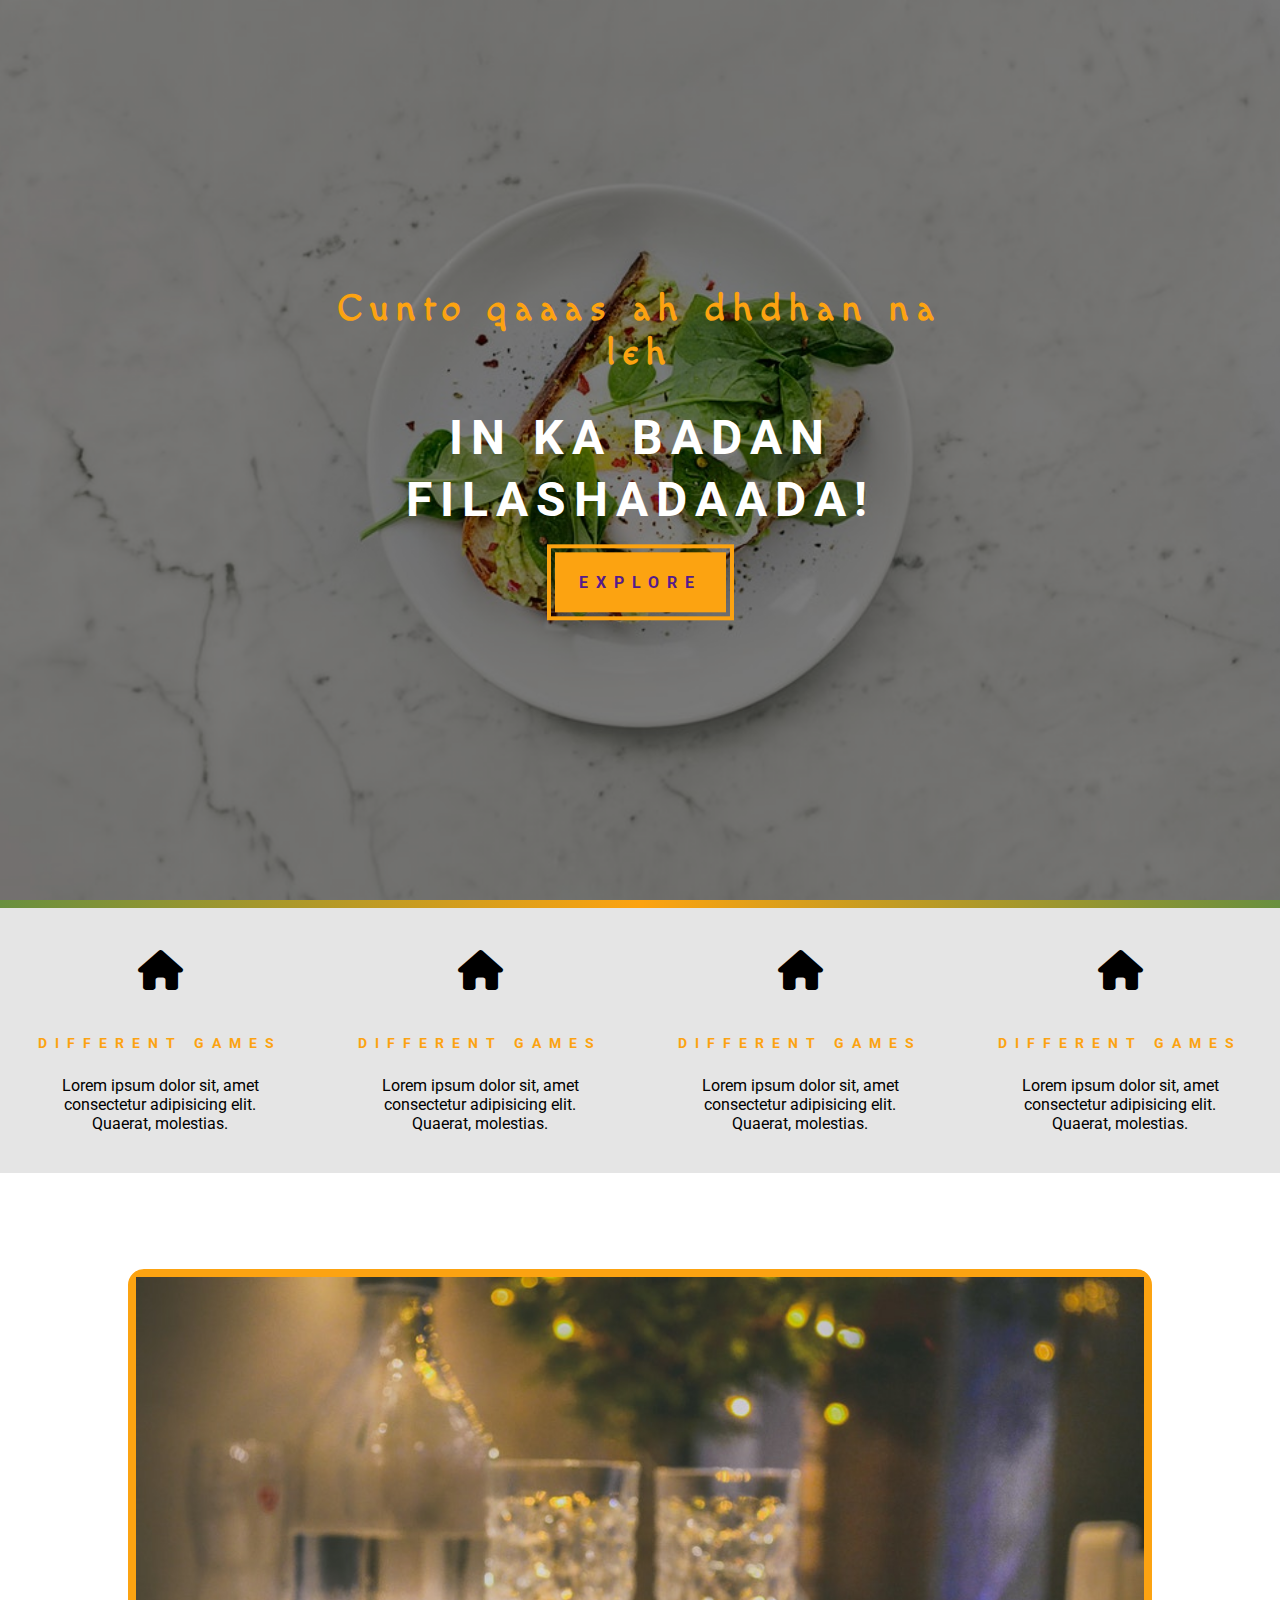
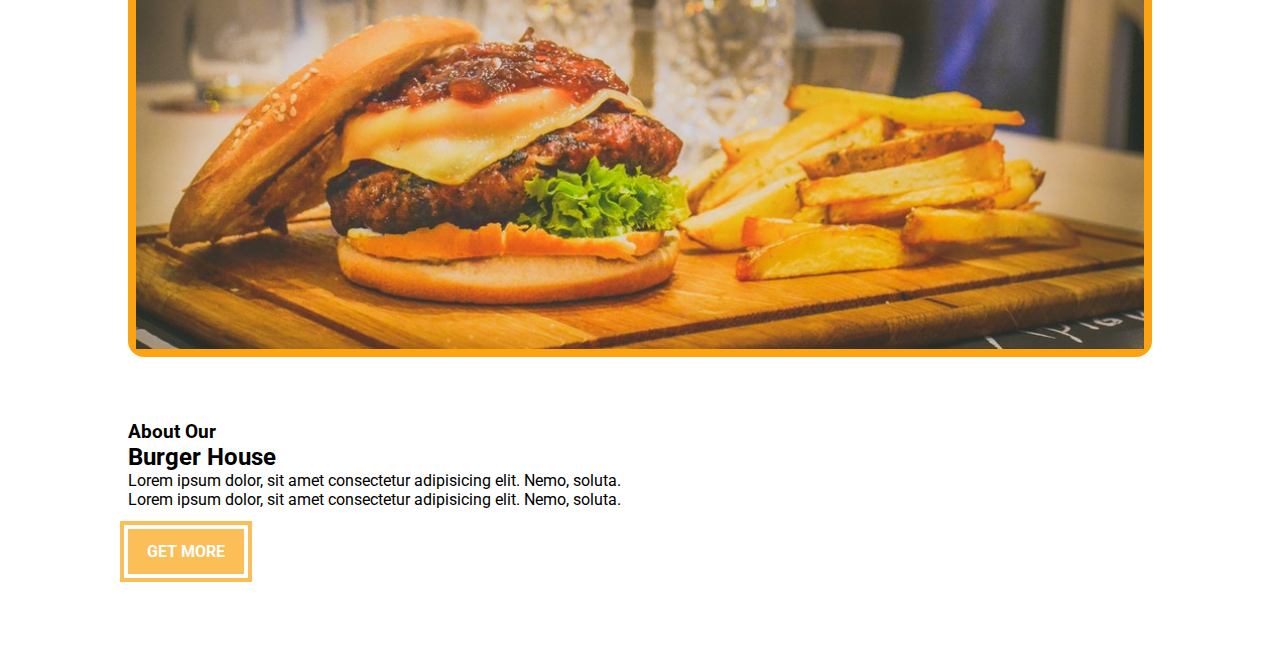
==== index.html @ b0c4e11a "initial commit" ====
<!DOCTYPE html>
<html lang="en">
  <head>
    <meta charset="UTF-8" />
    <meta http-equiv="X-UA-Compatible" content="IE=edge" />
    <meta name="viewport" content="width=device-width, initial-scale=1.0" />
    <title>Burger House</title>

    <!-- font awesome -->
    <link rel="stylesheet" href="fontawesome-free-6.1.1-web/css/all.css" />
    <!-- css link -->
    <link rel="stylesheet" href="style.css" />
  </head>
  <body>
    <!-- header starts -->
    <header class="header">
      <div class="banner">
        <h3 class="banner-subtitle">Cunto qaaas ah dhdhan na leh</h3>
        <h1 class="banner-title">in ka badan filashadaada!</h1>
        <a href="" class="banner-btn">Explore</a>
      </div>
    </header>
    <!-- end of header -->

    <!-- content divider -->
    <div class="content-divider"></div>
    <!-- end of content divider -->

    <!-- specials -->
    <section class="specials clearfix">
      <!-- single special -->
      <article class="special">
        <span class="special-icon">
          <i class="fa fa-home"></i>
        </span>
        <h3 class="special-title">Different Games</h3>
        <p class="special-text">
          Lorem ipsum dolor sit, amet consectetur adipisicing elit. Quaerat,
          molestias.
        </p>
      </article>
      <!-- end of single special -->
      <!-- single special -->
      <article class="special">
        <span class="special-icon">
          <i class="fa fa-home"></i>
        </span>
        <h3 class="special-title">Different Games</h3>
        <p class="special-text">
          Lorem ipsum dolor sit, amet consectetur adipisicing elit. Quaerat,
          molestias.
        </p>
      </article>
      <!-- end of single special -->

      <!-- single special -->
      <article class="special">
        <span class="special-icon">
          <i class="fa fa-home"></i>
        </span>
        <h3 class="special-title">Different Games</h3>
        <p class="special-text">
          Lorem ipsum dolor sit, amet consectetur adipisicing elit. Quaerat,
          molestias.
        </p>
      </article>
      <!-- end of single special -->
      <!-- single special -->
      <article class="special">
        <span class="special-icon">
          <i class="fa fa-home"></i>
        </span>
        <h3 class="special-title">Different Games</h3>
        <p class="special-text">
          Lorem ipsum dolor sit, amet consectetur adipisicing elit. Quaerat,
          molestias.
        </p>
      </article>
      <!-- end of single special -->
    </section>
    <!-- end of specials -->
    <!-- about -->
    <section class="about">
      <div class="section-center clearfix">
        <!-- first column -->
        <article class="about-img">
          <div class="about-picture-container">
            <img src="./images/about-bcg.jpg" alt="Burger" class="about-picture" />
          </div>
        </article>
        <!-- first column ends here -->
        <!-- second column -->
        <article class="about-info">
          <!-- section title -->
          <div>
            <h3 class="section-subtitle">About Our</h3>
            <h2 class="section-title">Burger House</h2>
          </div>
          <!-- end of section title -->
          <p class="about-text">
            Lorem ipsum dolor, sit amet consectetur adipisicing elit. Nemo,
            soluta.
          </p>
          <p class="about-text">
            Lorem ipsum dolor, sit amet consectetur adipisicing elit. Nemo,
            soluta.
          </p>
          <a href="about.html" class="main-btn">Get More</a>
        </article>
      </div>
    </section>
    <!-- end of about  -->
  </body>
</html>
---- style.css ----
@import url("https://fonts.googleapis.com/css2?family=Macondo&family=Roboto:wght@300&display=swap");

* {
  margin: 0;
  padding: 0;
  box-sizing: border-box;
}
:root {
  --macondoText: "Macondo", cursive;
  --robotoText: "Roboto", sans-serif;
  --primaryColor: #698f3f;
  --secondaryColor: #fca311;
  --mainDark: #3a3e3b;
  --mainWhite: #fff;
  --mainGrey: #e5e5e5;
  --mainTransition: all 0.3s ease-in-out;
  --letterSpacing: 0.5rem;
}
body {
  font-family: var(--robotoText);
}
/* helper classes */
a {
  text-decoration: none;
}
.text-white {
  color: var(--mainWhite);
}
.text-center {
  text-align: center;
}
.text-primary {
  color: var(--primaryColor);
}
/* end of helper classes */

/* clearfix */
.clearfix::before,
.clearfix::after {
  content: "";
  clear: both;
  display: table;
}
/* end of clearfix */
.header {
  background: linear-gradient(rgba(0, 0, 0, 0.5), rgba(0, 0, 0, 0.5)),
    url("./images/main-bcg.jpg") center/cover no-repeat fixed;
  min-height: 100vh;
  position: relative;
}
.banner {
  position: absolute;
  top: 50%;
  left: 50%;
  text-align: center;
  transform: translate(-50%, -50%);
  letter-spacing: var(--letterSpacing);
}

.banner-subtitle {
  font-size: 2.3rem;
  font-family: var(--macondoText);
  color: var(--secondaryColor);
  /* animation */
  animation: slideFromRight 5s ease-in-out 1;
}
.banner-title {
  text-transform: uppercase;
  font-size: 3rem;
  color: var(--mainWhite);
  margin-top: 2rem;
  line-height: 1.3;
  /* animation */
  animation: slideFromLeft 5s ease-in-out 1;
}

.main-btn,
.banner-btn {
  display: inline-block;
  background: var(--secondaryColor);
  padding: 0.8rem 1.2rem;
  text-transform: uppercase;
  font-weight: bold;
  outline: 0.3rem solid var(--secondaryColor);
  outline-offset: 4px;
  transition: var(--mainTransition);
  margin-top : 20px;
}

.main-btn,
.banner-btn:hover {
  color: var(--mainWhite);
  opacity: 0.7;
}
.banner-btn {
  padding: 1.3rem 1.5rem;
  margin-top: 20px;
  animation: show 5s ease-in-out 1;
}

/* animation */
@keyframes show {
  0% {
    transform: scale(2);
    opacity: 0;
  }
  100% {
    transform: scale(1);
    opacity: 1;
  }
}
@keyframes slideFromRight {
  0% {
    transform: translateX(1000px);
  }
  50% {
    transform: translateX(-200px);
  }
  75% {
    transform: translateX(50px);
  }
  100% {
    transform: translateX(0px);
  }
}
@keyframes slideFromLeft {
  0% {
    transform: translateX(-1000px);
  }
  50% {
    transform: translateX(200px);
  }
  75% {
    transform: translateX(-50px);
  }
  100% {
    transform: translateX(0px);
  }
}
/* end of animation */

/* content divider*/
.content-divider {
  height: 0.5rem;
  background: linear-gradient(
    to left,
    var(--primaryColor),
    var(--secondaryColor),
    var(--primaryColor)
  );
}
/* end of content divider*/

/* Specials */
.specials {
  background: var(--mainGrey);
}
.special {
  padding: 2.5rem 0;
  text-align: center;
  transition: var(--mainTransition);
}
.special-icon {
  font-size: 2.5rem;
  margin-bottom: 2.5rem;
  display: inline-block;
  transition: var(--mainTransition);
}
.special-title {
  font-size: 0.9rem;
  font-weight: bold;
  text-transform: uppercase;
  letter-spacing: var(--letterSpacing);
  margin-bottom: 1.5rem;
  color: var(--secondaryColor);
  transition: var(--mainTransition);
}
.special-text {
  max-width: 13rem;
  margin: 0 auto;
  transition: var(--mainTransition);
}
.special:hover {
  background: var(--secondaryColor);
}
.special:hover .special-title {
  color: var(--mainWhite);
}
.special:hover .special-icon {
  transform: translateY(-5px);
}
@media screen and (min-width: 576px) {
  .special {
    width: 50%;
    float: left;
  }
}
@media screen and (min-width: 1200px) {
  .special {
    width: 25%;
  }
}
/* end of Specials */

/* about */
.section-center {
  padding: 4rem 0;
  width: 80vw;
  max-width: 1170px;
  margin: 0 auto;
}
.about-img,.about-info {
  padding: 2rem 0;
}
.about-picture-container {
  background: var(--secondaryColor);
  border: 0.5rem solid var(--secondaryColor);
  border-radius: 1rem;
}
.about-picture {
  width: 100%;
  display: block;
}

/* end of about */
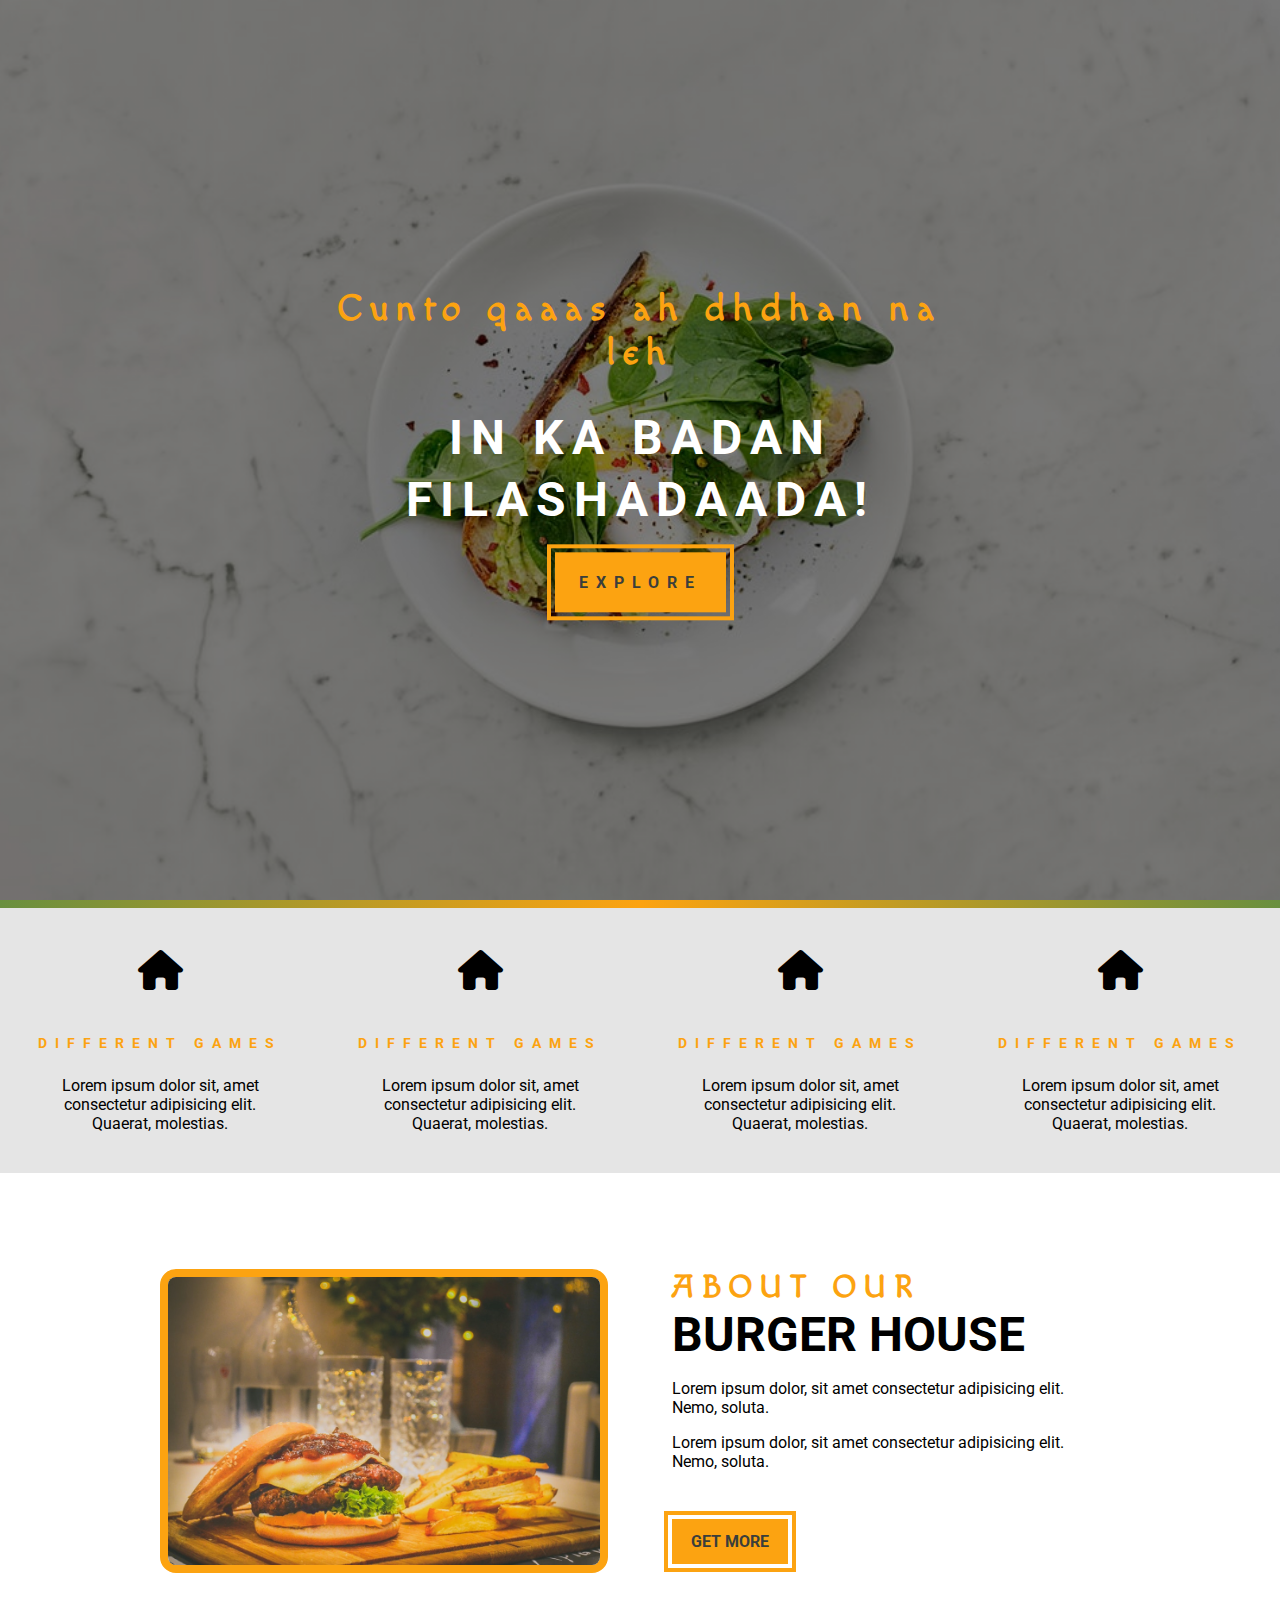
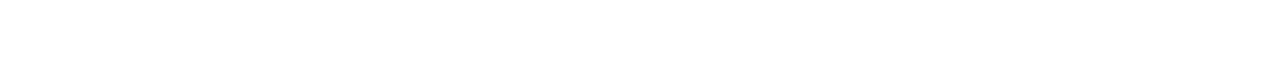
==== commit f42dd770: "solved about btn hover" ====
--- a/index.html
+++ b/index.html
@@ -105,7 +105,7 @@
             Lorem ipsum dolor, sit amet consectetur adipisicing elit. Nemo,
             soluta.
           </p>
-          <a href="about.html" class="main-btn">Get More</a>
+          <a href="#" class="main-btn">Get More</a>
         </article>
       </div>
     </section>
--- a/style.css
+++ b/style.css
@@ -80,14 +80,16 @@
   background: var(--secondaryColor);
   padding: 0.8rem 1.2rem;
   text-transform: uppercase;
+  color: var(--mainDark);
   font-weight: bold;
   outline: 0.3rem solid var(--secondaryColor);
   outline-offset: 4px;
-  transition: var(--mainTransition);
-  margin-top : 20px;
-}
-
-.main-btn,
+  cursor: pointer;
+  margin-top : 2rem;
+  transition: var(--mainTransition);
+}
+
+.main-btn:hover,
 .banner-btn:hover {
   color: var(--mainWhite);
   opacity: 0.7;
@@ -216,10 +218,39 @@
   background: var(--secondaryColor);
   border: 0.5rem solid var(--secondaryColor);
   border-radius: 1rem;
+  overflow: hidden;
 }
 .about-picture {
   width: 100%;
   display: block;
-}
-
+  transition: var(--mainTransition);
+}
+.about-picture-container:hover .about-picture{
+  opacity: 0.7;
+  transform: scale(1.2);
+  
+}
+.section-subtitle {
+  font-size: 2rem;
+  font-family: var(--macondoText);
+  letter-spacing: var(--letterSpacing);
+  text-transform: uppercase;
+  color: var(--secondaryColor); 
+}
+.section-title {
+  font-size: 3rem;
+  text-transform: uppercase;
+}
+.about-text {
+  margin: 1rem 0;
+  max-width: 26rem;
+}
+@media screen and (min-width:992px) {
+  .about-img,.about-info {
+    float: left;
+    width: 50%;
+    padding: 2rem;
+  }
+
+}
 /* end of about */
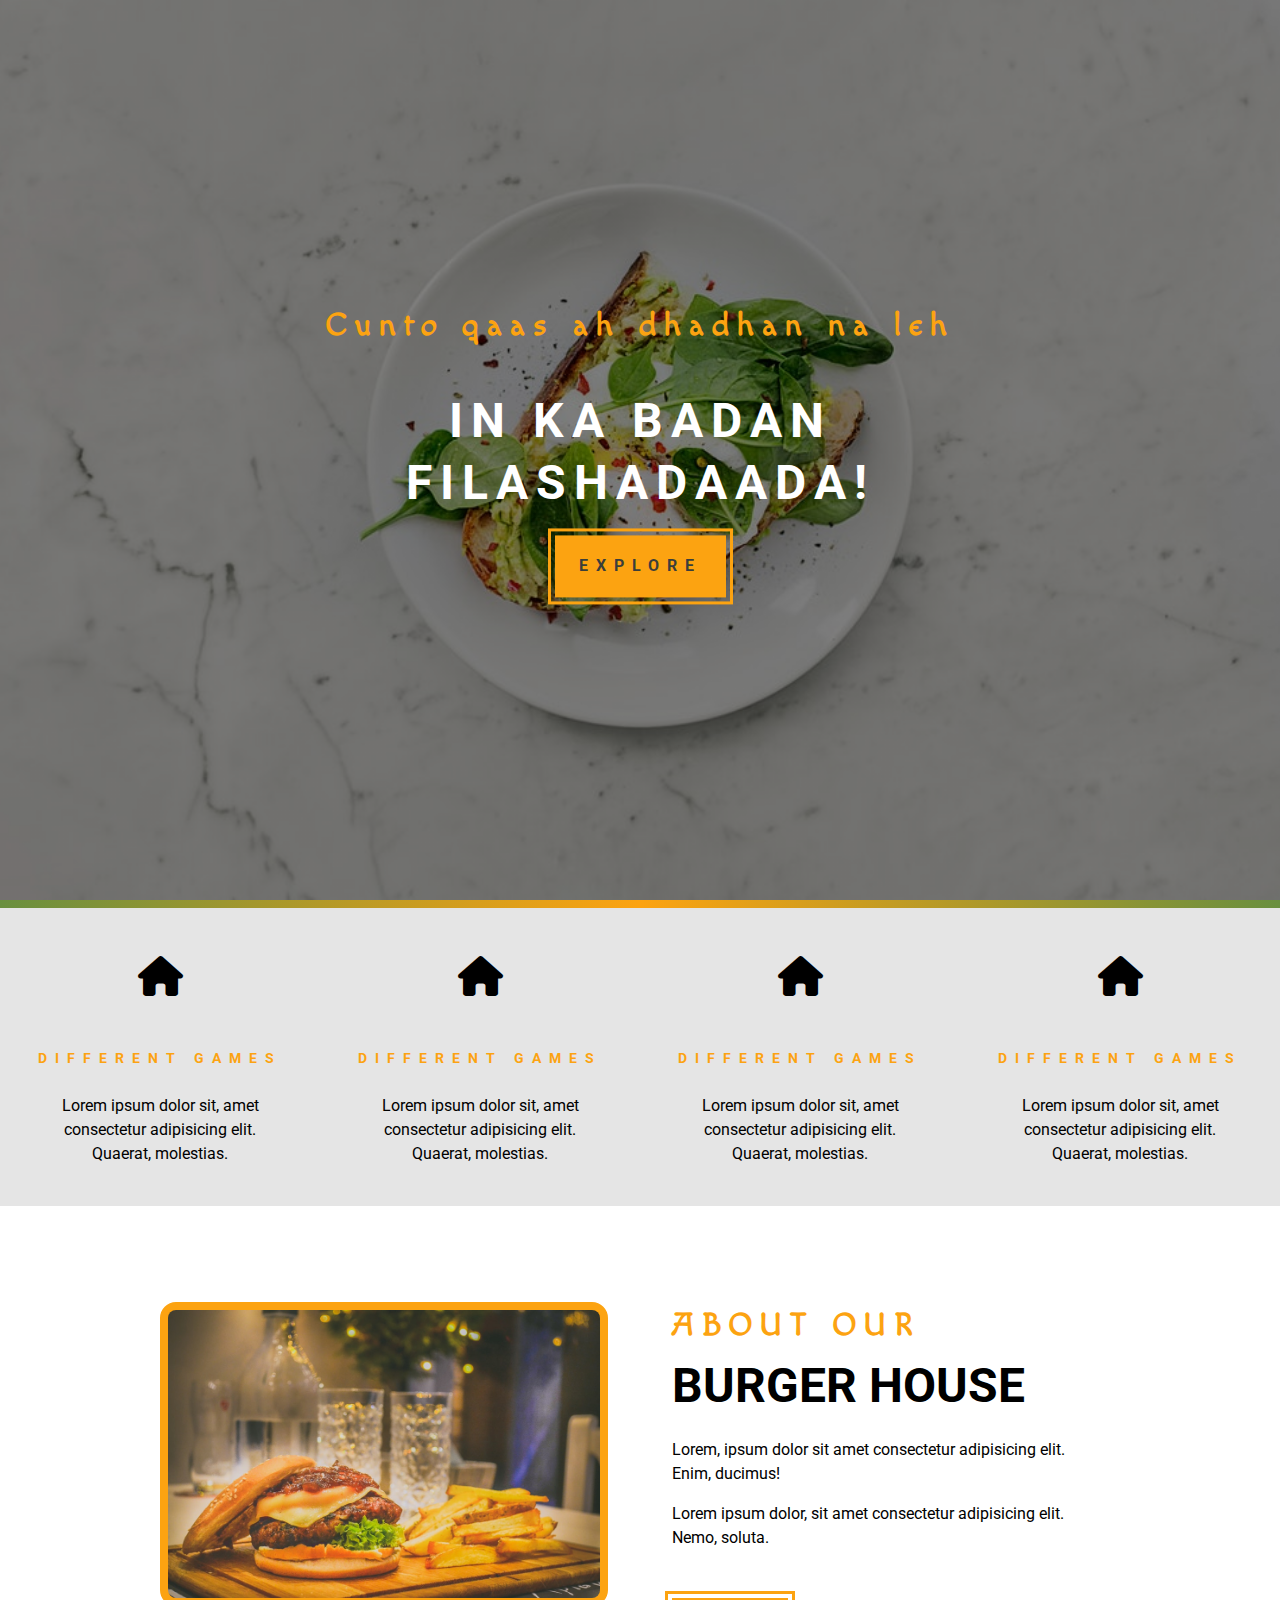
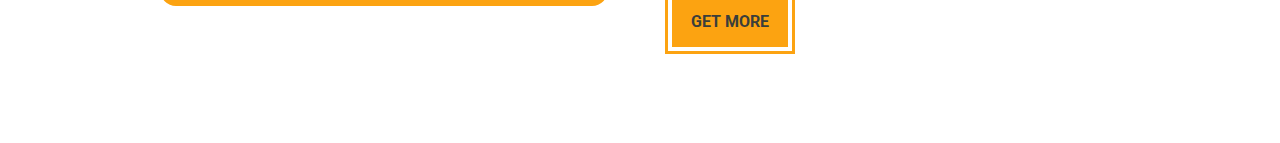
==== commit 3129710f: "fixed some previews" ====
--- a/index.html
+++ b/index.html
@@ -15,7 +15,7 @@
     <!-- header starts -->
     <header class="header">
       <div class="banner">
-        <h3 class="banner-subtitle">Cunto qaaas ah dhdhan na leh</h3>
+        <h3 class="banner-subtitle">Cunto qaas ah dhadhan na leh</h3>
         <h1 class="banner-title">in ka badan filashadaada!</h1>
         <a href="" class="banner-btn">Explore</a>
       </div>
@@ -98,8 +98,7 @@
           </div>
           <!-- end of section title -->
           <p class="about-text">
-            Lorem ipsum dolor, sit amet consectetur adipisicing elit. Nemo,
-            soluta.
+            Lorem, ipsum dolor sit amet consectetur adipisicing elit. Enim, ducimus!
           </p>
           <p class="about-text">
             Lorem ipsum dolor, sit amet consectetur adipisicing elit. Nemo,
--- a/style.css
+++ b/style.css
@@ -18,6 +18,7 @@
 }
 body {
   font-family: var(--robotoText);
+  line-height: 1.5;
 }
 /* helper classes */
 a {
@@ -58,7 +59,7 @@
 }
 
 .banner-subtitle {
-  font-size: 2.3rem;
+  font-size: 2rem;
   font-family: var(--macondoText);
   color: var(--secondaryColor);
   /* animation */
@@ -68,7 +69,7 @@
   text-transform: uppercase;
   font-size: 3rem;
   color: var(--mainWhite);
-  margin-top: 2rem;
+  margin-top: 2.5rem;
   line-height: 1.3;
   /* animation */
   animation: slideFromLeft 5s ease-in-out 1;
@@ -82,7 +83,7 @@
   text-transform: uppercase;
   color: var(--mainDark);
   font-weight: bold;
-  outline: 0.3rem solid var(--secondaryColor);
+  outline: 0.2rem solid var(--secondaryColor);
   outline-offset: 4px;
   cursor: pointer;
   margin-top : 2rem;
@@ -95,7 +96,7 @@
   opacity: 0.7;
 }
 .banner-btn {
-  padding: 1.3rem 1.5rem;
+  padding: 1.2rem 1.5rem;
   margin-top: 20px;
   animation: show 5s ease-in-out 1;
 }
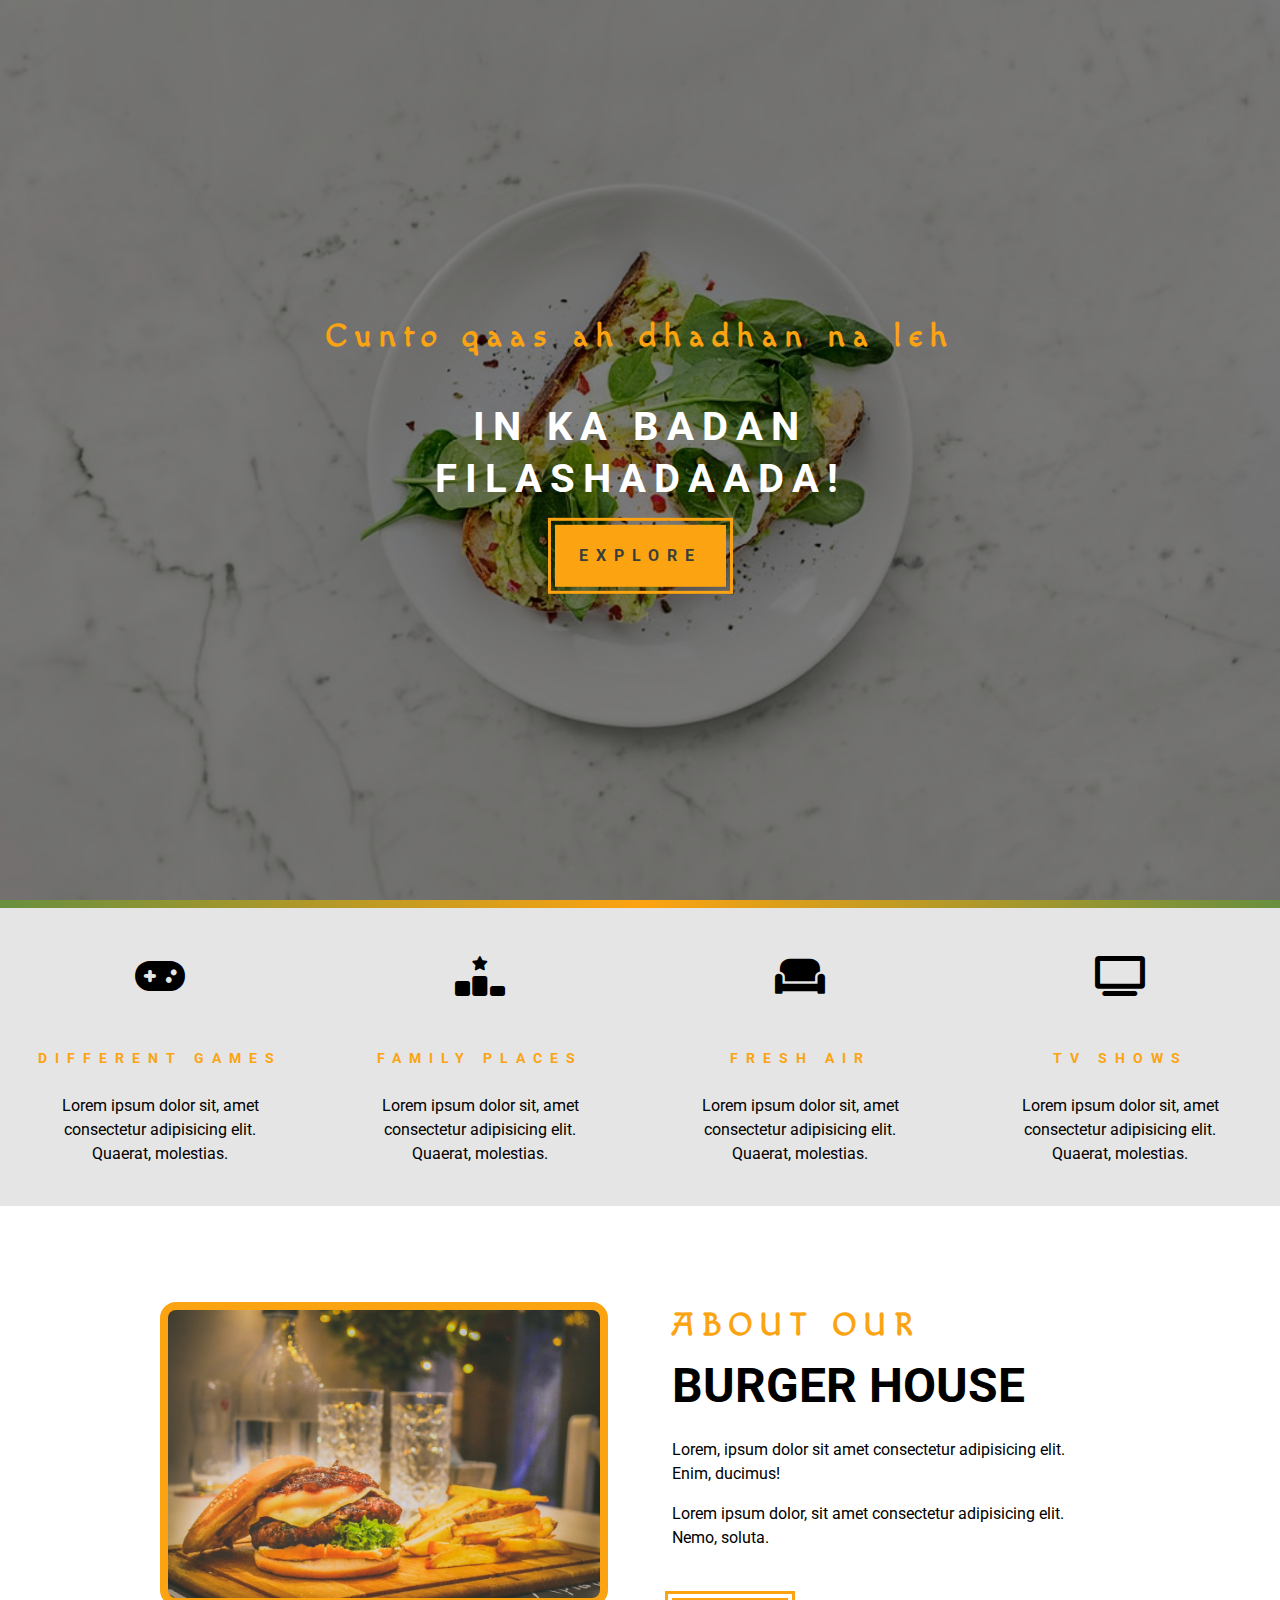
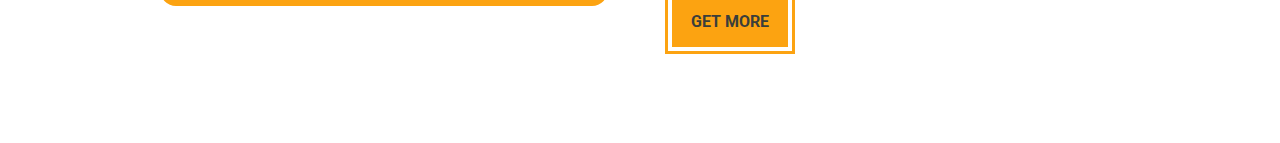
==== commit f8b0101e: "changed Specials icons" ====
--- a/index.html
+++ b/index.html
@@ -31,7 +31,7 @@
       <!-- single special -->
       <article class="special">
         <span class="special-icon">
-          <i class="fa fa-home"></i>
+          <i class="fa-solid fa-gamepad"></i>
         </span>
         <h3 class="special-title">Different Games</h3>
         <p class="special-text">
@@ -43,9 +43,9 @@
       <!-- single special -->
       <article class="special">
         <span class="special-icon">
-          <i class="fa fa-home"></i>
+          <i class="fa-solid fa-ranking-star"></i>
         </span>
-        <h3 class="special-title">Different Games</h3>
+        <h3 class="special-title">Family Places</h3>
         <p class="special-text">
           Lorem ipsum dolor sit, amet consectetur adipisicing elit. Quaerat,
           molestias.
@@ -56,9 +56,9 @@
       <!-- single special -->
       <article class="special">
         <span class="special-icon">
-          <i class="fa fa-home"></i>
+         <i class="fa-solid fa-couch"></i>
         </span>
-        <h3 class="special-title">Different Games</h3>
+        <h3 class="special-title">Fresh Air</h3>
         <p class="special-text">
           Lorem ipsum dolor sit, amet consectetur adipisicing elit. Quaerat,
           molestias.
@@ -68,9 +68,9 @@
       <!-- single special -->
       <article class="special">
         <span class="special-icon">
-          <i class="fa fa-home"></i>
+         <i class="fa-solid fa-tv"></i>
         </span>
-        <h3 class="special-title">Different Games</h3>
+        <h3 class="special-title">Tv Shows</h3>
         <p class="special-text">
           Lorem ipsum dolor sit, amet consectetur adipisicing elit. Quaerat,
           molestias.
--- a/style.css
+++ b/style.css
@@ -67,7 +67,7 @@
 }
 .banner-title {
   text-transform: uppercase;
-  font-size: 3rem;
+  font-size: 2.5rem;
   color: var(--mainWhite);
   margin-top: 2.5rem;
   line-height: 1.3;
@@ -86,7 +86,7 @@
   outline: 0.2rem solid var(--secondaryColor);
   outline-offset: 4px;
   cursor: pointer;
-  margin-top : 2rem;
+  margin-top: 2rem;
   transition: var(--mainTransition);
 }
 
@@ -212,7 +212,8 @@
   max-width: 1170px;
   margin: 0 auto;
 }
-.about-img,.about-info {
+.about-img,
+.about-info {
   padding: 2rem 0;
 }
 .about-picture-container {
@@ -226,17 +227,16 @@
   display: block;
   transition: var(--mainTransition);
 }
-.about-picture-container:hover .about-picture{
+.about-picture-container:hover .about-picture {
   opacity: 0.7;
   transform: scale(1.2);
-  
 }
 .section-subtitle {
   font-size: 2rem;
   font-family: var(--macondoText);
   letter-spacing: var(--letterSpacing);
   text-transform: uppercase;
-  color: var(--secondaryColor); 
+  color: var(--secondaryColor);
 }
 .section-title {
   font-size: 3rem;
@@ -246,12 +246,12 @@
   margin: 1rem 0;
   max-width: 26rem;
 }
-@media screen and (min-width:992px) {
-  .about-img,.about-info {
+@media screen and (min-width: 992px) {
+  .about-img,
+  .about-info {
     float: left;
     width: 50%;
     padding: 2rem;
   }
-
 }
 /* end of about */
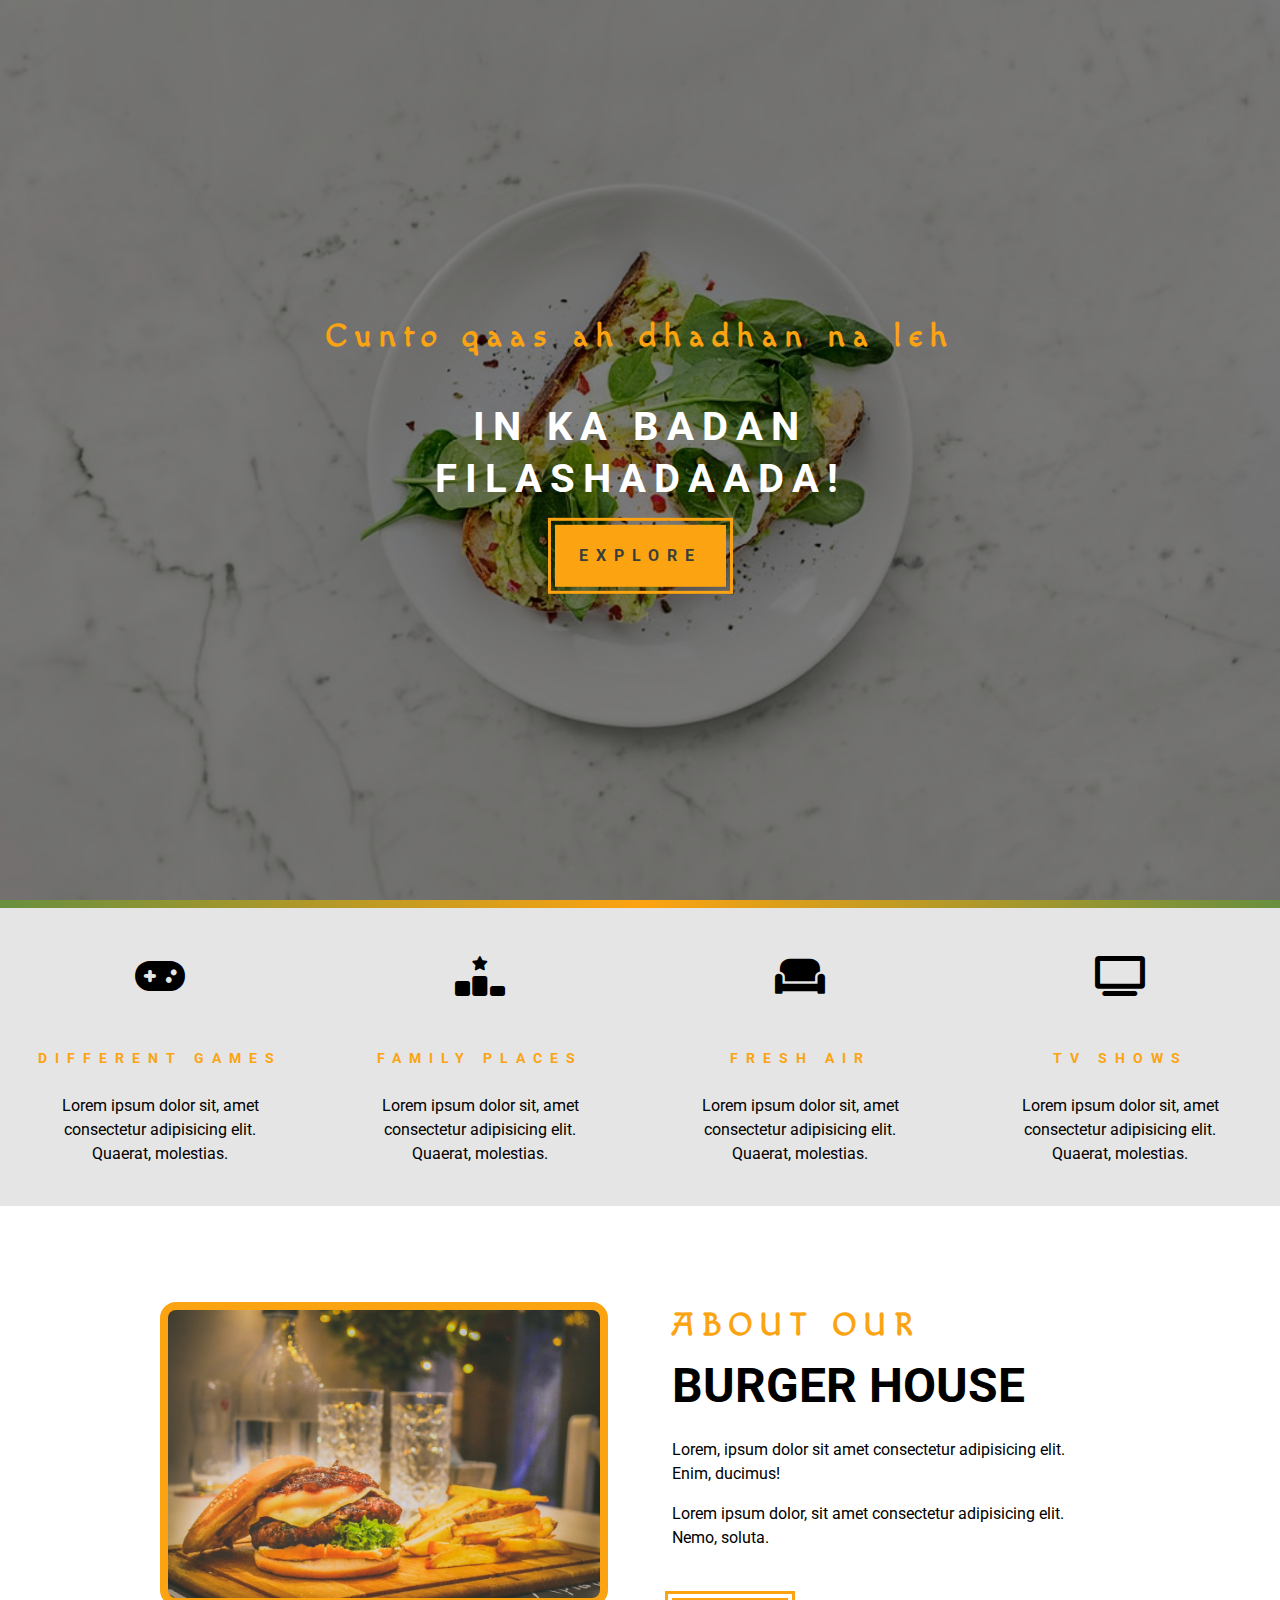
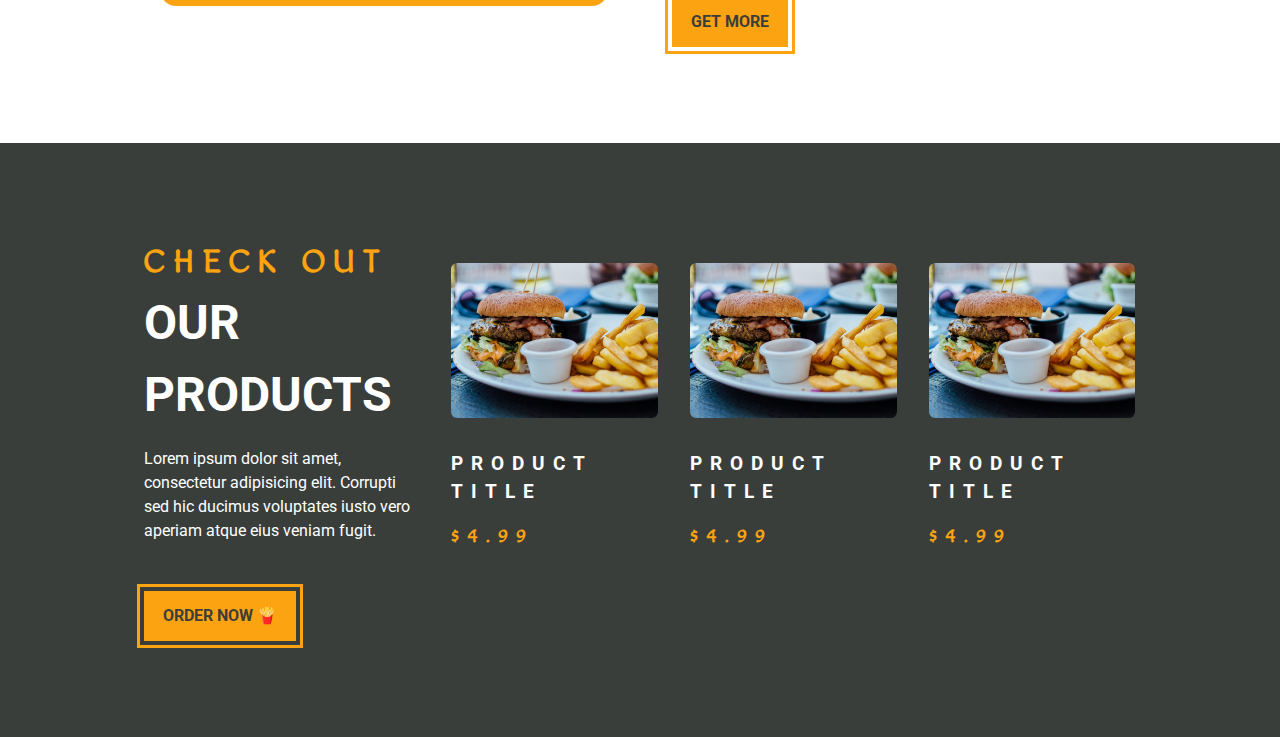
==== commit 3867746e: "add product page" ====
--- a/index.html
+++ b/index.html
@@ -56,7 +56,7 @@
       <!-- single special -->
       <article class="special">
         <span class="special-icon">
-         <i class="fa-solid fa-couch"></i>
+          <i class="fa-solid fa-couch"></i>
         </span>
         <h3 class="special-title">Fresh Air</h3>
         <p class="special-text">
@@ -68,7 +68,7 @@
       <!-- single special -->
       <article class="special">
         <span class="special-icon">
-         <i class="fa-solid fa-tv"></i>
+          <i class="fa-solid fa-tv"></i>
         </span>
         <h3 class="special-title">Tv Shows</h3>
         <p class="special-text">
@@ -85,7 +85,11 @@
         <!-- first column -->
         <article class="about-img">
           <div class="about-picture-container">
-            <img src="./images/about-bcg.jpg" alt="Burger" class="about-picture" />
+            <img
+              src="./images/about-bcg.jpg"
+              alt="Burger"
+              class="about-picture"
+            />
           </div>
         </article>
         <!-- first column ends here -->
@@ -98,7 +102,8 @@
           </div>
           <!-- end of section title -->
           <p class="about-text">
-            Lorem, ipsum dolor sit amet consectetur adipisicing elit. Enim, ducimus!
+            Lorem, ipsum dolor sit amet consectetur adipisicing elit. Enim,
+            ducimus!
           </p>
           <p class="about-text">
             Lorem ipsum dolor, sit amet consectetur adipisicing elit. Nemo,
@@ -109,5 +114,57 @@
       </div>
     </section>
     <!-- end of about  -->
+    <!-- products -->
+    <section class="products">
+      <div class="section-center clearfix">
+        <!-- products info -->
+        <article class="products-info">
+          <!-- section title -->
+          <div>
+            <h3 class="section-subtitle">Check Out</h3>
+            <h2 class="section-title text-white">Our Products</h2>
+          </div>
+          <!-- end of section title -->
+          <p class="products-text">
+            Lorem ipsum dolor sit amet, consectetur adipisicing elit. Corrupti
+            sed hic ducimus voluptates iusto vero aperiam atque eius veniam
+            fugit.
+          </p>
+          <a href="#" class="main-btn">Order Now 🍟</a>
+        </article>
+
+        <!-- end of products info -->
+
+        <!-- products inventory -->
+        <article class="products-inventory clearfix">
+
+          <!-- single product -->
+          <section class="product">
+            <img src="./images/product-1.jpg" alt="" class="product-img" />
+            <h3 class="product-title">Product Title</h3>
+            <h3 class="product-price">$4.99</h3>
+          </section>
+          <!-- end of single product -->
+
+          <!-- single product -->
+          <section class="product">
+            <img src="./images/product-1.jpg" alt="" class="product-img" />
+            <h3 class="product-title">Product Title</h3>
+            <h3 class="product-price">$4.99</h3>
+          </section>
+          <!-- end of single product -->
+
+          <!-- single product -->
+          <section class="product">
+            <img src="./images/product-1.jpg" alt="" class="product-img" />
+            <h3 class="product-title">Product Title</h3>
+            <h3 class="product-price">$4.99</h3>
+          </section>
+          <!-- end of single product -->
+        </article>
+        <!-- products inventory -->
+      </div>
+    </section>
+    <!-- end of products -->
   </body>
 </html>
--- a/style.css
+++ b/style.css
@@ -43,6 +43,26 @@
   display: table;
 }
 /* end of clearfix */
+
+/* Globals */
+.section-center {
+  padding: 4rem 0;
+  width: 80vw;
+  max-width: 1170px;
+  margin: 0 auto;
+}
+.section-subtitle {
+  font-size: 2rem;
+  font-family: var(--macondoText);
+  letter-spacing: var(--letterSpacing);
+  text-transform: uppercase;
+  color: var(--secondaryColor);
+}
+.section-title {
+  font-size: 3rem;
+  text-transform: uppercase;
+}
+/* end of Globals */
 .header {
   background: linear-gradient(rgba(0, 0, 0, 0.5), rgba(0, 0, 0, 0.5)),
     url("./images/main-bcg.jpg") center/cover no-repeat fixed;
@@ -206,12 +226,7 @@
 /* end of Specials */
 
 /* about */
-.section-center {
-  padding: 4rem 0;
-  width: 80vw;
-  max-width: 1170px;
-  margin: 0 auto;
-}
+
 .about-img,
 .about-info {
   padding: 2rem 0;
@@ -231,17 +246,6 @@
   opacity: 0.7;
   transform: scale(1.2);
 }
-.section-subtitle {
-  font-size: 2rem;
-  font-family: var(--macondoText);
-  letter-spacing: var(--letterSpacing);
-  text-transform: uppercase;
-  color: var(--secondaryColor);
-}
-.section-title {
-  font-size: 3rem;
-  text-transform: uppercase;
-}
 .about-text {
   margin: 1rem 0;
   max-width: 26rem;
@@ -255,3 +259,65 @@
   }
 }
 /* end of about */
+
+/* products */
+.products {
+  background: var(--mainDark);
+}
+.products-info,.products-inventory {
+  padding: 2rem 0;
+}
+.products-text {
+  color: var(--mainWhite);
+  max-width: 20rem;
+  margin: 1rem 0;
+}
+.product {
+  padding: 2rem 0;
+}
+.product-img {
+  width: 100%;
+  display: block;
+  border-radius: 0.4rem;
+  margin-bottom: 2rem;
+}
+.product-title {
+  color: var(--mainWhite);
+  text-transform: uppercase;
+  letter-spacing: var(--letterSpacing);
+  margin-bottom: 1rem;
+}
+.product-price {
+  color: var(--secondaryColor);
+  letter-spacing: var(--letterSpacing);
+  font-family: var(--macondoText);
+}
+@media screen and (min-width: 768px) {
+  .product {
+    float: left;
+    width: 50%;
+    padding: 2rem 1rem;
+  }
+  .products-info {
+    padding: 2rem 1rem;
+  }
+}
+@media screen and (min-width:992px) {
+  .product {
+    width: 33.3%;
+  }
+}
+@media screen and (min-width:1200px) {
+  .products-info {
+    float: left;
+    width: 30%;
+  }
+  .products-inventory {
+    float: left;
+    width: 70%;
+  }
+  .product {
+    padding: 1.5rem 1rem 0 1rem;
+  }
+}
+/* end of products */
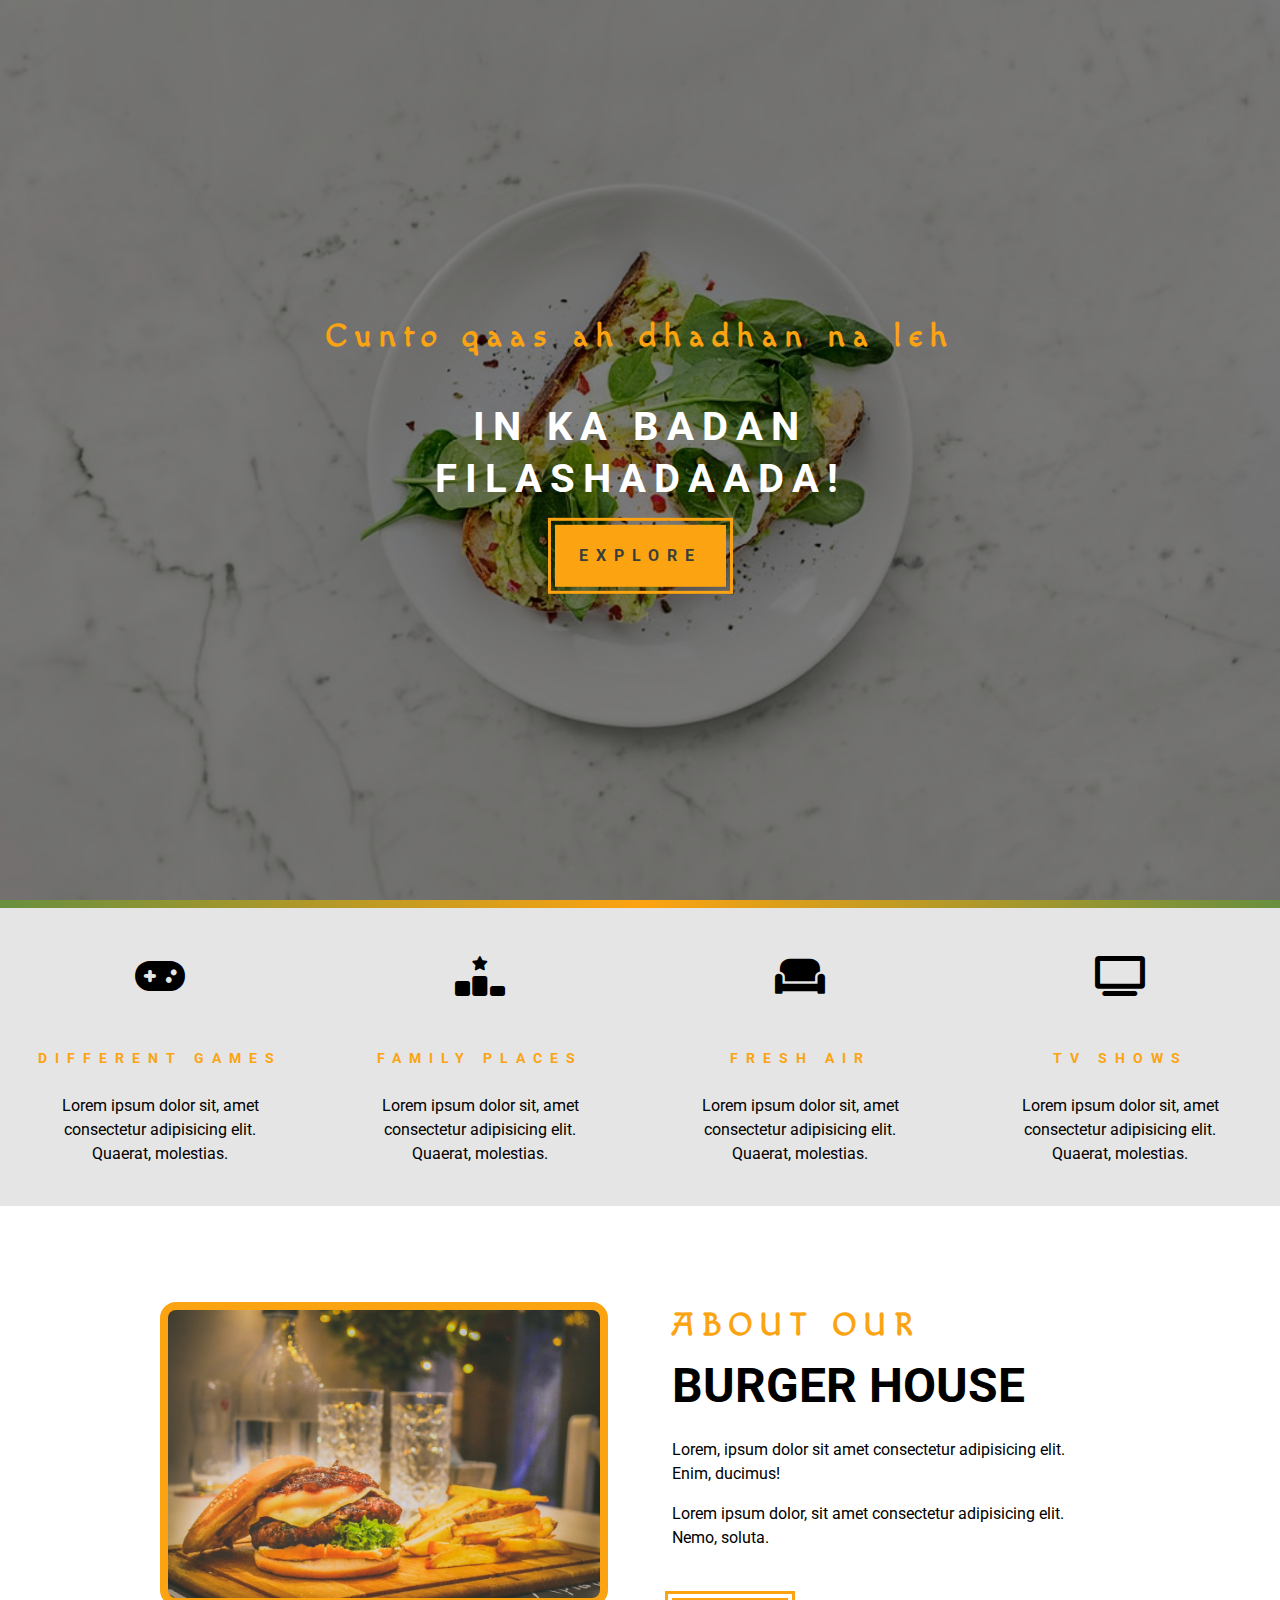
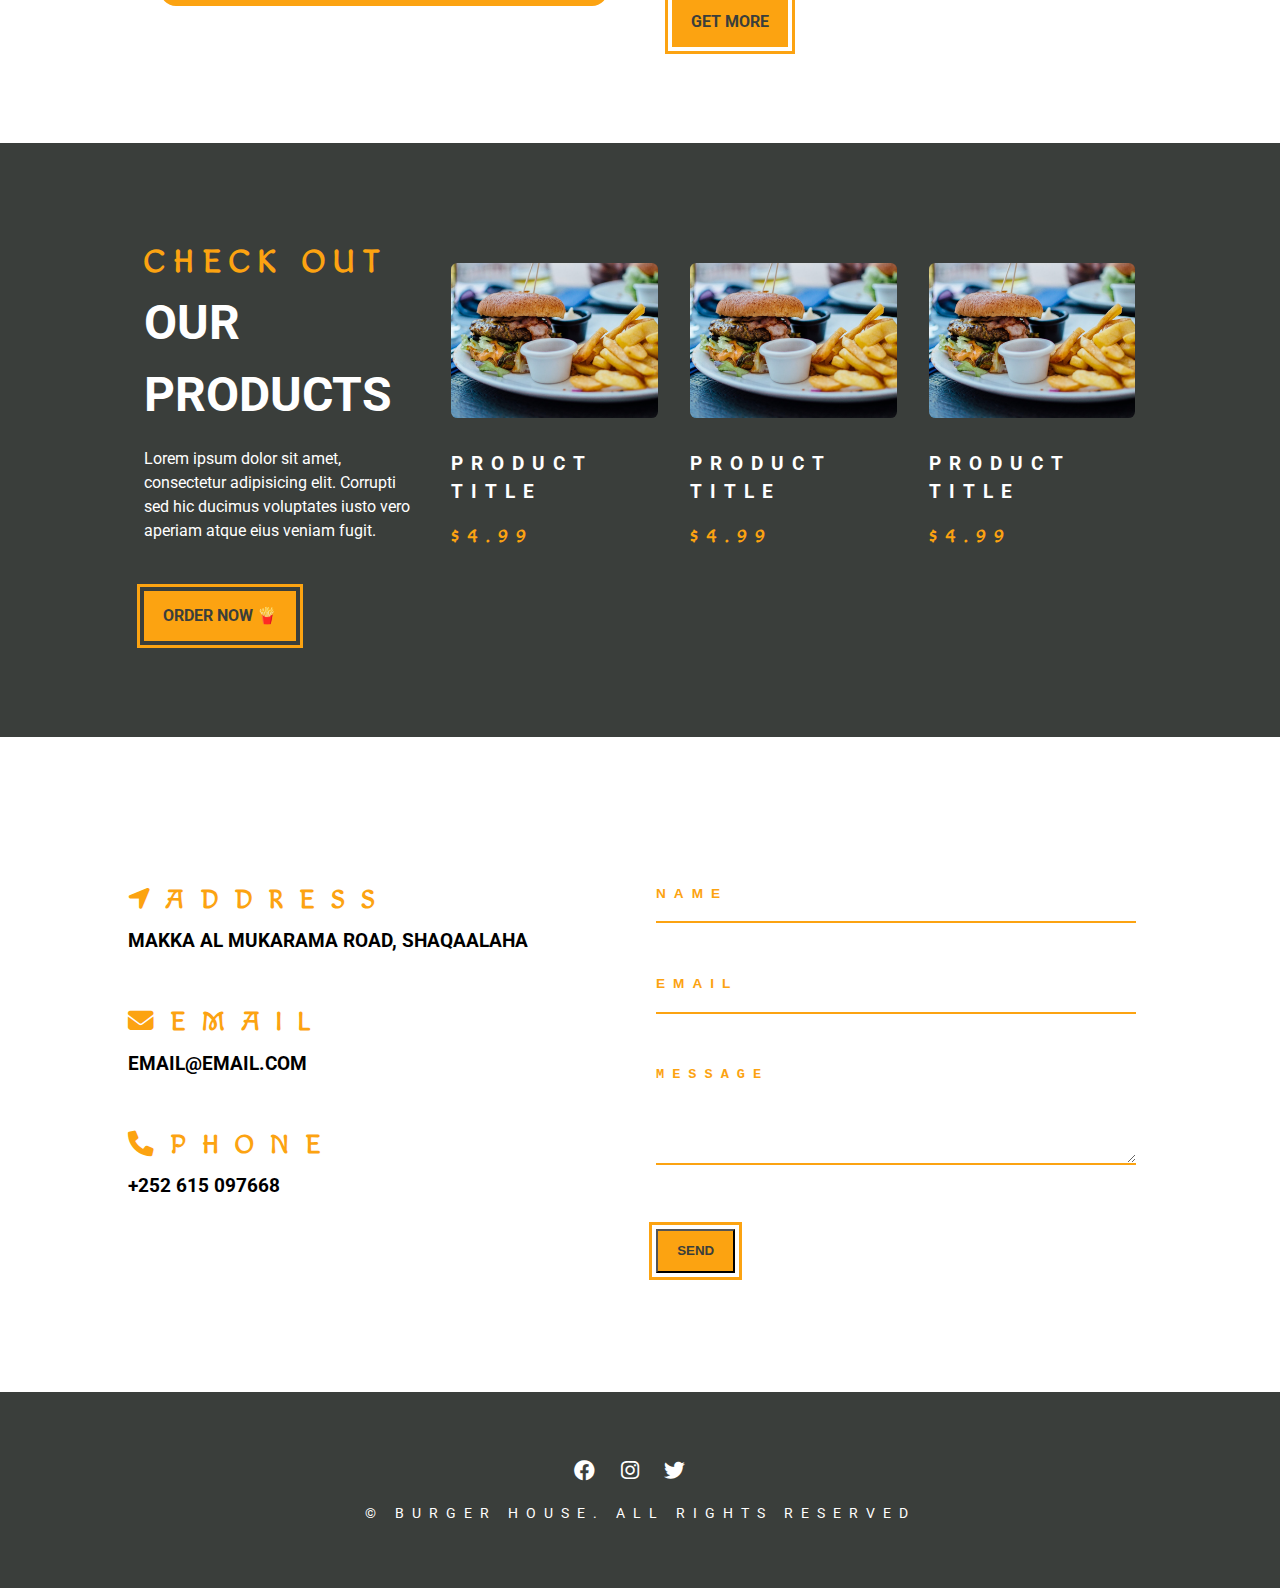
==== commit 7e20cad2: "add contacts and footer" ====
--- a/index.html
+++ b/index.html
@@ -166,5 +166,82 @@
       </div>
     </section>
     <!-- end of products -->
+
+  <!-- contact -->
+    <section class="contact">
+      <div class="section-center clearfix">
+        <!-- contact info -->
+        <article class="contact-info">
+          <!-- contact item -->
+          <div class="contact-item">
+            <h3 class="contact-title">
+              <span class="contact-icon"><i class="fas fa-location-arrow"></i></span>address
+            </h3>
+            <h3 class="contact-text">Makka Al Mukarama Road, Shaqaalaha</h3>
+          </div>
+          <!-- end of contact item -->
+
+            <!-- contact item -->
+          <div class="contact-item">
+            <h3 class="contact-title">
+              <span class="contact-icon"><i class="fas fa-envelope"></i></span>Email
+            </h3>
+            <h3 class="contact-text">email@email.com</h3>
+          </div>
+          <!-- end of contact item -->
+
+            <!-- contact item -->
+          <div class="contact-item">
+            <h3 class="contact-title">
+              <span class="contact-icon"><i class="fas fa-phone"></i></span>Phone
+            </h3>
+            <h3 class="contact-text">+252 615 097668</h3>
+          </div>
+          <!-- end of contact item -->
+
+        </article>
+        <!-- end of contact info -->
+
+        <!-- contact forms -->
+        <article class="contact-form">
+          
+        <form class="form-group">
+          <input type="text" name="name" placeholder="name" class="form-control">
+          <input type="email" name="email" placeholder="email" class="form-control">
+          <textarea name="message" rows="5" class="form-control" placeholder="message"></textarea>
+          <button type="submit" class="main-btn">Send</button>
+        </form>
+        </article>
+        <!-- end of contact forms -->
+      </div>
+    </section>
+    <!-- end of contact -->
+
+     <!-- footer -->
+    <footer class="footer">
+      <div class="section-center">
+        <div class="social-icons">
+
+        <!-- social icons -->
+        <a href="https://www.facebook.com/Mohamed.Ahmed.Khazaali" target="_blank" class="social-icon">
+          <i class="fab fa-facebook"></i>
+        </a>
+        <!-- end of social icon -->
+        <!-- social icons -->
+        <a href="https://www.instagram.com/ghazali4me/" target="_blank" class="social-icon">
+          <i class="fab fa-instagram"></i>
+        </a>
+        <!-- end of social icon -->
+        <!-- social icons -->
+        <a href="https://twitter.com/Mo_Ghazali" target="_blank" class="social-icon">
+          <i class="fab fa-twitter"></i>
+        </a>
+        <!-- end of social icon -->
+        </div>
+          <p class="footer-text">
+          &copy; <span class="text-secondary">Burger House</span>. all rights reserved
+        </p>
+        </div>
+      </footer>
   </body>
 </html>
--- a/style.css
+++ b/style.css
@@ -321,3 +321,72 @@
   }
 }
 /* end of products */
+
+/* contact */
+.contact {
+  padding: 2rem;
+}
+.contact-item{
+  margin-bottom: 3rem;
+}
+.contact-title {
+  color: var(--secondaryColor);
+  text-transform: uppercase;
+  letter-spacing: calc(var(--letterSpacing) * 2);
+  font-family: var(--macondoText);
+   font-size: 1.6rem;
+  margin-bottom: 0.5rem;
+}
+.contact-text {
+  text-transform: uppercase;
+}
+.form-control {
+  display: block;
+  border: none;
+  border-bottom: 2px solid var(--secondaryColor);
+  outline: none;
+  width: 100%;
+   margin: 2rem 0;
+  padding: 1.3rem 0;
+  font-size: 0.85rem;
+  font-weight: bold;
+}
+.form-control::placeholder {
+  text-transform: uppercase;
+  color: var(--secondaryColor);
+  letter-spacing: var(--letterSpacing);
+}
+@media screen and (min-width:992px) {
+.contact-info,.contact-form {
+float: left;
+width: 50%;
+padding: 0 1rem;
+}
+.contact-info {
+padding: 3rem 0;
+}
+}
+/* end of contact  */
+
+/* footer */
+.footer {
+  background: var(--mainDark);
+  text-align: center;
+}
+.social-icon {
+  color: var(--mainWhite);
+  font-size: 1.3rem;
+  margin-right: 1.3rem;
+  transition: var(--mainTransition);
+}
+.social-icon:hover {
+  color: var(--secondaryColor);
+}
+.footer-text {
+  text-transform: uppercase;
+  color: var(--mainWhite); 
+  letter-spacing: var(--letterSpacing);
+  margin-top: 1rem;
+  font-size: 0.85rem;
+}
+/* end of footer */
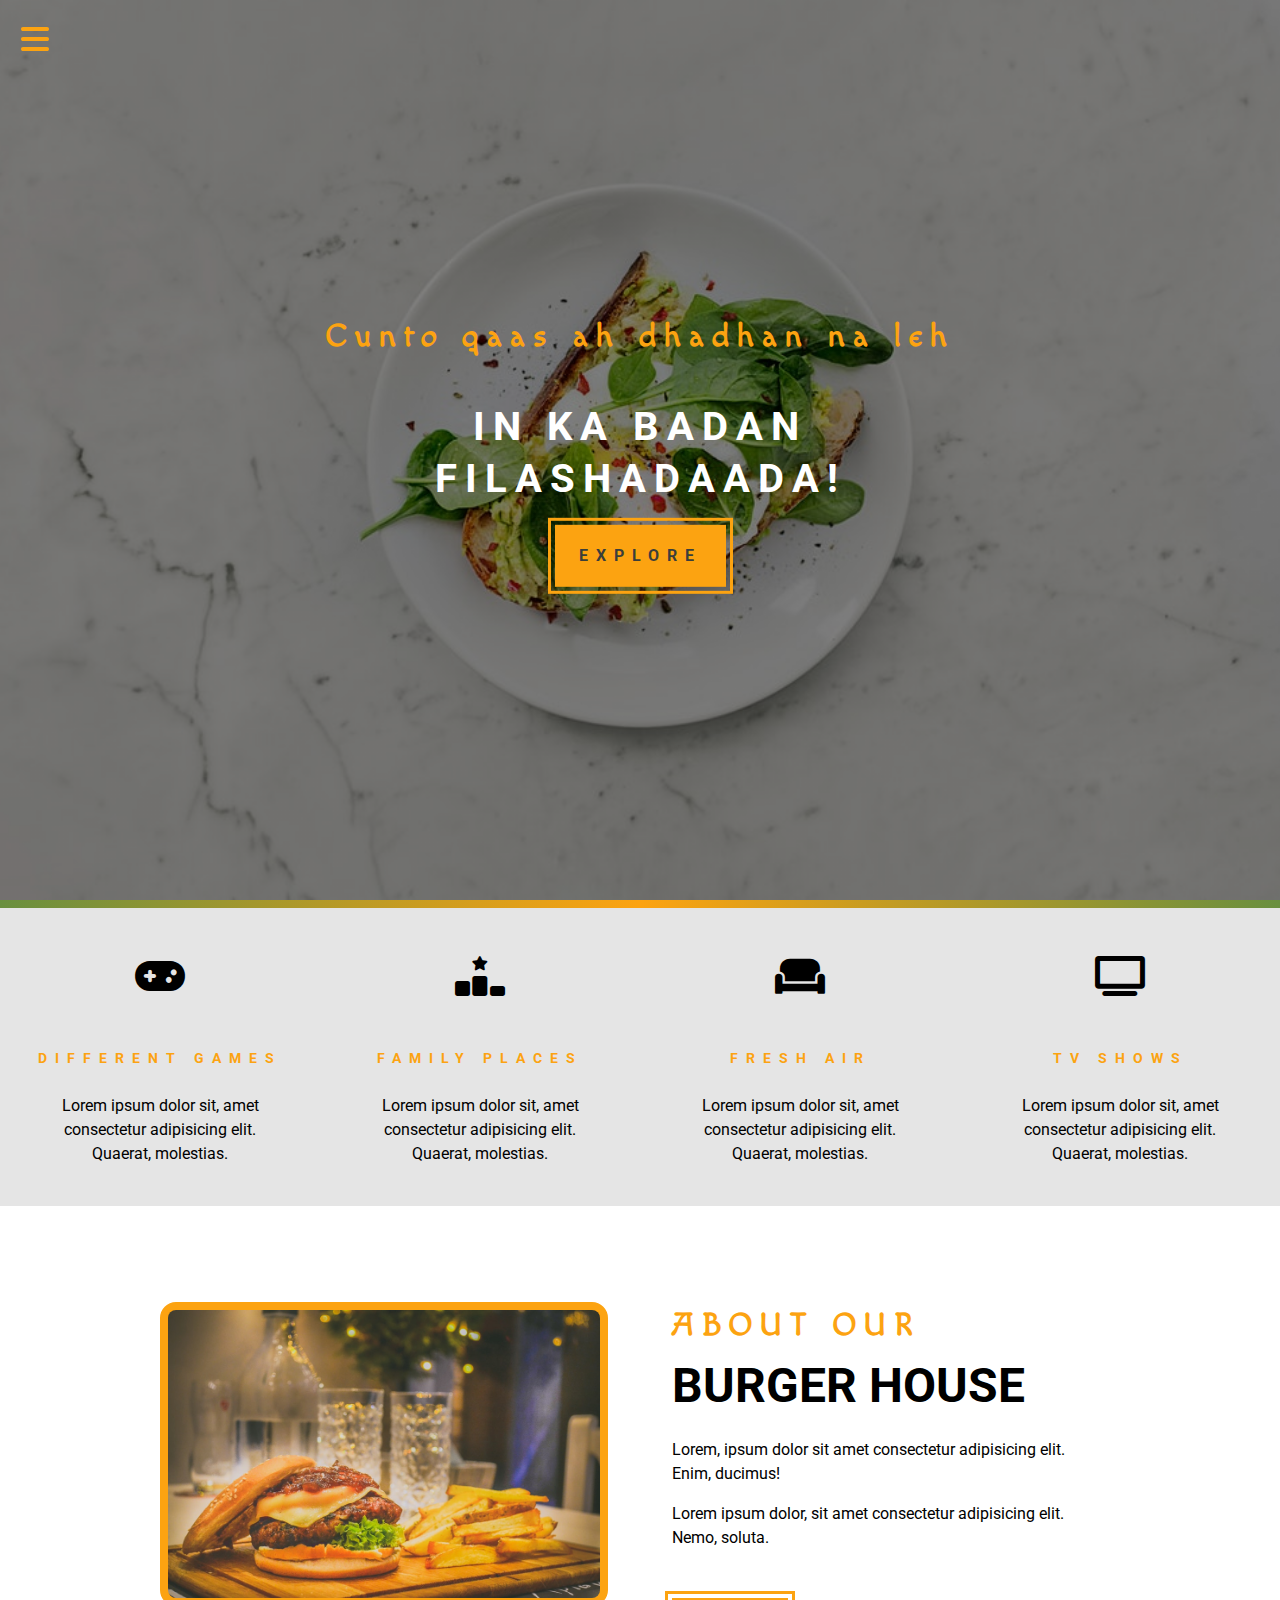
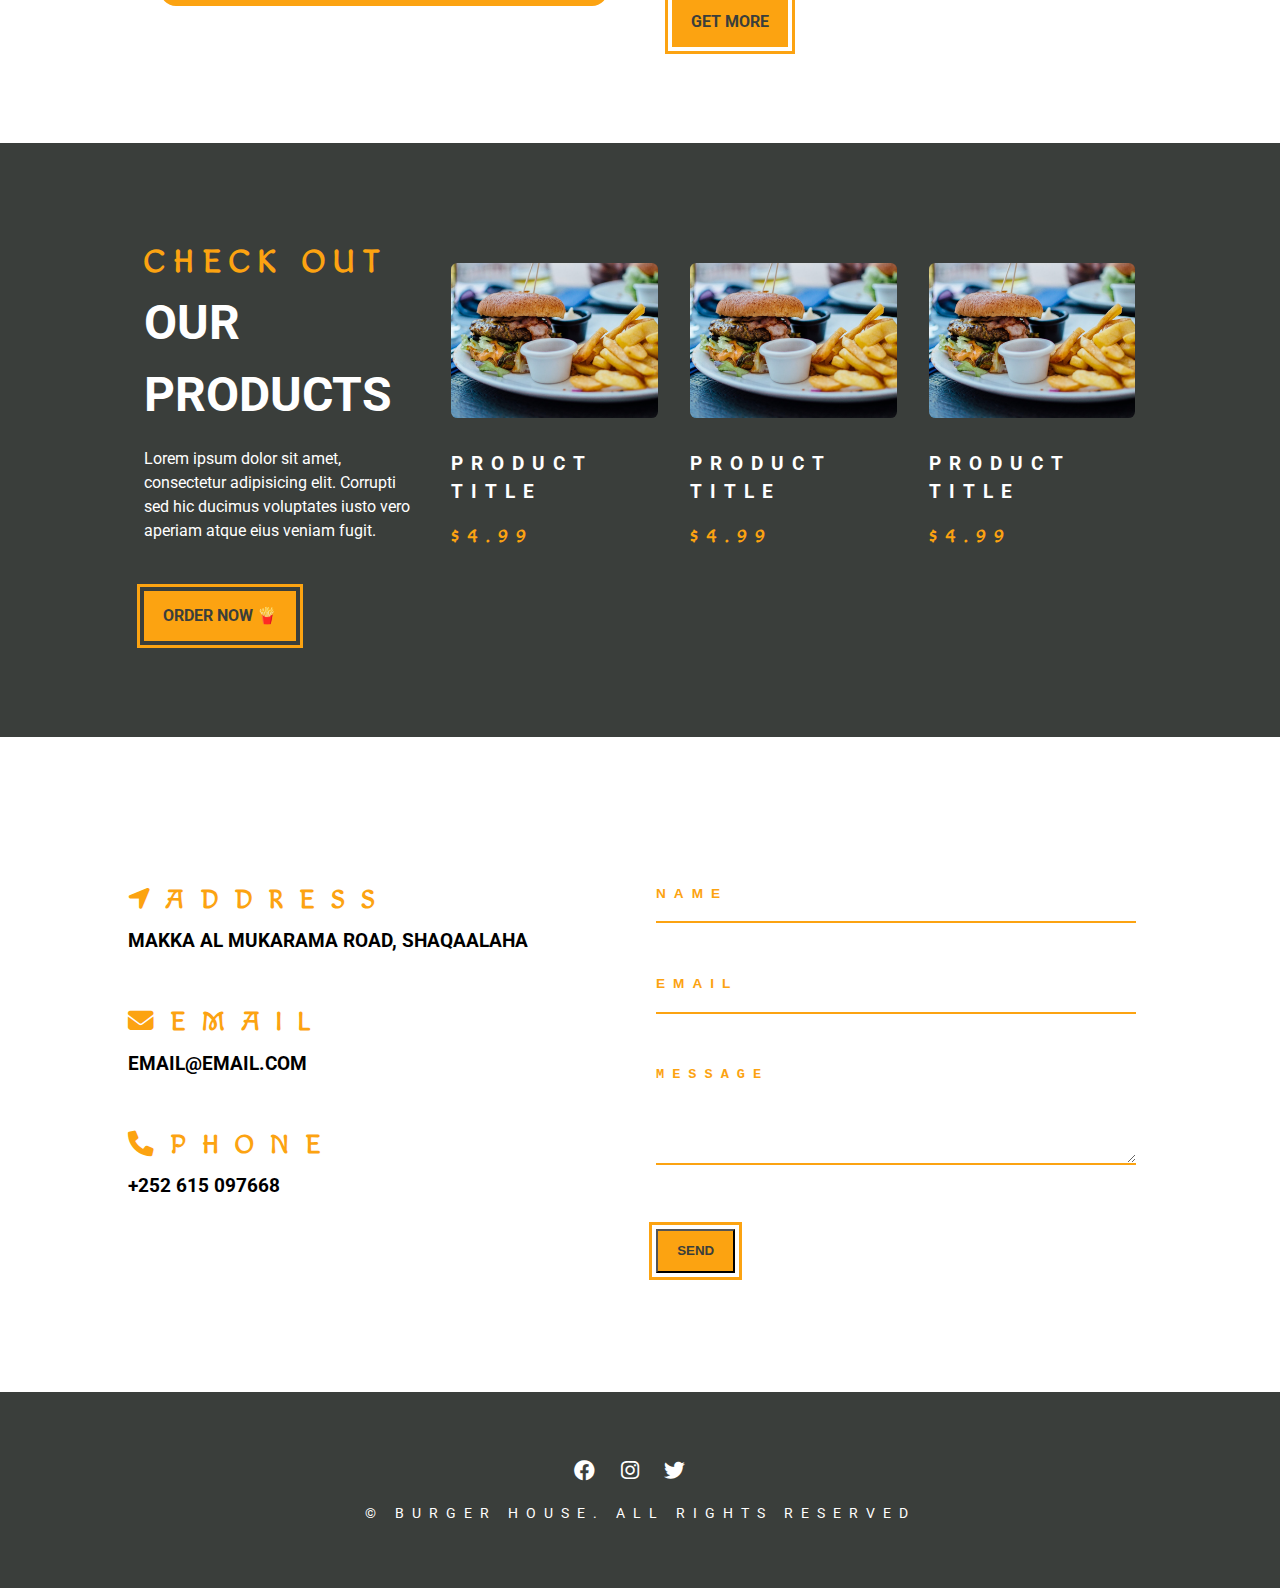
==== commit 392248b2: "add navbar and fixed form submission" ====
--- a/index.html
+++ b/index.html
@@ -12,6 +12,28 @@
     <link rel="stylesheet" href="style.css" />
   </head>
   <body>
+    <!-- Nav button -->
+    <span class="nav-btn" id="nav-btn">
+      <i class="fas fa-bars"></i>
+    </span>
+    <!-- end of Nav button -->
+
+    <!-- navbar -->
+    <nav class="navbar" id="navbar">
+      <div class="navbar-header">
+        <span class="nav-close" id="nav-close">
+          <i class="fas fa-times"></i>
+        </span>
+      </div>
+      <ul class="nav-items">
+        <li><a href="#" class="nav-link">Home</a></li>
+        <li><a href="#" class="nav-link">Specials</a></li>
+        <li><a href="#" class="nav-link">About</a></li>
+        <li><a href="#" class="nav-link">Product</a></li>
+      </ul>
+    </nav>
+    <!-- end of navbar -->
+
     <!-- header starts -->
     <header class="header">
       <div class="banner">
@@ -137,7 +159,6 @@
 
         <!-- products inventory -->
         <article class="products-inventory clearfix">
-
           <!-- single product -->
           <section class="product">
             <img src="./images/product-1.jpg" alt="" class="product-img" />
@@ -167,7 +188,7 @@
     </section>
     <!-- end of products -->
 
-  <!-- contact -->
+    <!-- contact -->
     <section class="contact">
       <div class="section-center clearfix">
         <!-- contact info -->
@@ -175,73 +196,107 @@
           <!-- contact item -->
           <div class="contact-item">
             <h3 class="contact-title">
-              <span class="contact-icon"><i class="fas fa-location-arrow"></i></span>address
+              <span class="contact-icon"
+                ><i class="fas fa-location-arrow"></i></span
+              >address
             </h3>
             <h3 class="contact-text">Makka Al Mukarama Road, Shaqaalaha</h3>
           </div>
           <!-- end of contact item -->
 
-            <!-- contact item -->
+          <!-- contact item -->
           <div class="contact-item">
             <h3 class="contact-title">
-              <span class="contact-icon"><i class="fas fa-envelope"></i></span>Email
+              <span class="contact-icon"><i class="fas fa-envelope"></i></span
+              >Email
             </h3>
             <h3 class="contact-text">email@email.com</h3>
           </div>
           <!-- end of contact item -->
 
-            <!-- contact item -->
+          <!-- contact item -->
           <div class="contact-item">
             <h3 class="contact-title">
-              <span class="contact-icon"><i class="fas fa-phone"></i></span>Phone
+              <span class="contact-icon"><i class="fas fa-phone"></i></span
+              >Phone
             </h3>
             <h3 class="contact-text">+252 615 097668</h3>
           </div>
           <!-- end of contact item -->
-
         </article>
         <!-- end of contact info -->
 
         <!-- contact forms -->
         <article class="contact-form">
-          
-        <form class="form-group">
-          <input type="text" name="name" placeholder="name" class="form-control">
-          <input type="email" name="email" placeholder="email" class="form-control">
-          <textarea name="message" rows="5" class="form-control" placeholder="message"></textarea>
-          <button type="submit" class="main-btn">Send</button>
-        </form>
+          <form
+            class="form-group"
+            action="https://formspree.io/f/mknyarry"
+            method="POST"
+          >
+            <input
+              type="text"
+              name="name"
+              placeholder="name"
+              class="form-control"
+            />
+            <input
+              type="email"
+              name="email"
+              placeholder="email"
+              class="form-control"
+            />
+            <textarea
+              name="message"
+              rows="5"
+              class="form-control"
+              placeholder="message"
+            ></textarea>
+            <button type="submit" class="main-btn">Send</button>
+          </form>
         </article>
         <!-- end of contact forms -->
       </div>
     </section>
     <!-- end of contact -->
 
-     <!-- footer -->
+    <!-- footer -->
     <footer class="footer">
       <div class="section-center">
         <div class="social-icons">
-
-        <!-- social icons -->
-        <a href="https://www.facebook.com/Mohamed.Ahmed.Khazaali" target="_blank" class="social-icon">
-          <i class="fab fa-facebook"></i>
-        </a>
-        <!-- end of social icon -->
-        <!-- social icons -->
-        <a href="https://www.instagram.com/ghazali4me/" target="_blank" class="social-icon">
-          <i class="fab fa-instagram"></i>
-        </a>
-        <!-- end of social icon -->
-        <!-- social icons -->
-        <a href="https://twitter.com/Mo_Ghazali" target="_blank" class="social-icon">
-          <i class="fab fa-twitter"></i>
-        </a>
-        <!-- end of social icon -->
+          <!-- social icons -->
+          <a
+            href="https://www.facebook.com/Mohamed.Ahmed.Khazaali"
+            target="_blank"
+            class="social-icon"
+          >
+            <i class="fab fa-facebook"></i>
+          </a>
+          <!-- end of social icon -->
+          <!-- social icons -->
+          <a
+            href="https://www.instagram.com/ghazali4me/"
+            target="_blank"
+            class="social-icon"
+          >
+            <i class="fab fa-instagram"></i>
+          </a>
+          <!-- end of social icon -->
+          <!-- social icons -->
+          <a
+            href="https://twitter.com/Mo_Ghazali"
+            target="_blank"
+            class="social-icon"
+          >
+            <i class="fab fa-twitter"></i>
+          </a>
+          <!-- end of social icon -->
         </div>
-          <p class="footer-text">
-          &copy; <span class="text-secondary">Burger House</span>. all rights reserved
-        </p>
-        </div>
-      </footer>
+        <p class="footer-text">
+          &copy; <span class="text-secondary">Burger House</span>. all rights
+          reserved
+        </p>
+      </div>
+    </footer>
+    <script src="app.js"></script>
   </body>
 </html>
--- a/style.css
+++ b/style.css
@@ -63,6 +63,77 @@
   text-transform: uppercase;
 }
 /* end of Globals */
+
+/* nav btn */
+.nav-btn {
+  position: fixed;
+  z-index: 1;
+  top: 0;
+  left: 0;
+  color: var(--secondaryColor);
+  margin: 1rem 1.3rem;
+  font-size: 2rem;
+  animation: bounce 2s ease-in-out infinite;
+  cursor: pointer;
+}
+@keyframes bounce {
+  0% {
+    transform: scale(1);
+  }
+  50% {
+    transform: scale(1.5);
+  }
+  100% {
+    transform: scale(1);
+  }
+}
+/* end of nav btn */
+
+/* navbar */
+.navbar {
+  position: fixed;
+  top: 0;
+  left: 0;
+  right: 0;
+  bottom: 0;
+  z-index: 2;
+  background: var(--mainGrey);
+  transition: var(--mainTransition);
+  padding-top: 1rem;
+  padding-left: 2rem;
+  transition: var(--mainTransition);
+  /* transform */
+  transform: translateX(-100%); 
+}
+.showNav {
+  transform: translateX(0);
+}
+.nav-close {
+  font-size: 2rem;
+  cursor: pointer;
+}
+.nav-items {
+  list-style-type: none;
+}
+.nav-link {
+  display: block;
+  font-size: 2rem;
+  text-transform: uppercase;
+  color: var(--secondaryColor);
+  transition: var(--mainTransition);
+}
+.nav-link:hover {
+  color: var(--mainDark);
+  padding-left: 0.5rem;
+}
+@media screen and (min-width: 768px) {
+  .navbar {
+    width: 30vw;
+    max-width: 20rem;
+  }
+}
+/* end of navbar */
+
 .header {
   background: linear-gradient(rgba(0, 0, 0, 0.5), rgba(0, 0, 0, 0.5)),
     url("./images/main-bcg.jpg") center/cover no-repeat fixed;
@@ -264,7 +335,8 @@
 .products {
   background: var(--mainDark);
 }
-.products-info,.products-inventory {
+.products-info,
+.products-inventory {
   padding: 2rem 0;
 }
 .products-text {
@@ -302,12 +374,12 @@
     padding: 2rem 1rem;
   }
 }
-@media screen and (min-width:992px) {
+@media screen and (min-width: 992px) {
   .product {
     width: 33.3%;
   }
 }
-@media screen and (min-width:1200px) {
+@media screen and (min-width: 1200px) {
   .products-info {
     float: left;
     width: 30%;
@@ -326,7 +398,7 @@
 .contact {
   padding: 2rem;
 }
-.contact-item{
+.contact-item {
   margin-bottom: 3rem;
 }
 .contact-title {
@@ -334,7 +406,7 @@
   text-transform: uppercase;
   letter-spacing: calc(var(--letterSpacing) * 2);
   font-family: var(--macondoText);
-   font-size: 1.6rem;
+  font-size: 1.6rem;
   margin-bottom: 0.5rem;
 }
 .contact-text {
@@ -346,7 +418,7 @@
   border-bottom: 2px solid var(--secondaryColor);
   outline: none;
   width: 100%;
-   margin: 2rem 0;
+  margin: 2rem 0;
   padding: 1.3rem 0;
   font-size: 0.85rem;
   font-weight: bold;
@@ -356,15 +428,16 @@
   color: var(--secondaryColor);
   letter-spacing: var(--letterSpacing);
 }
-@media screen and (min-width:992px) {
-.contact-info,.contact-form {
-float: left;
-width: 50%;
-padding: 0 1rem;
-}
-.contact-info {
-padding: 3rem 0;
-}
+@media screen and (min-width: 992px) {
+  .contact-info,
+  .contact-form {
+    float: left;
+    width: 50%;
+    padding: 0 1rem;
+  }
+  .contact-info {
+    padding: 3rem 0;
+  }
 }
 /* end of contact  */
 
@@ -384,7 +457,7 @@
 }
 .footer-text {
   text-transform: uppercase;
-  color: var(--mainWhite); 
+  color: var(--mainWhite);
   letter-spacing: var(--letterSpacing);
   margin-top: 1rem;
   font-size: 0.85rem;
